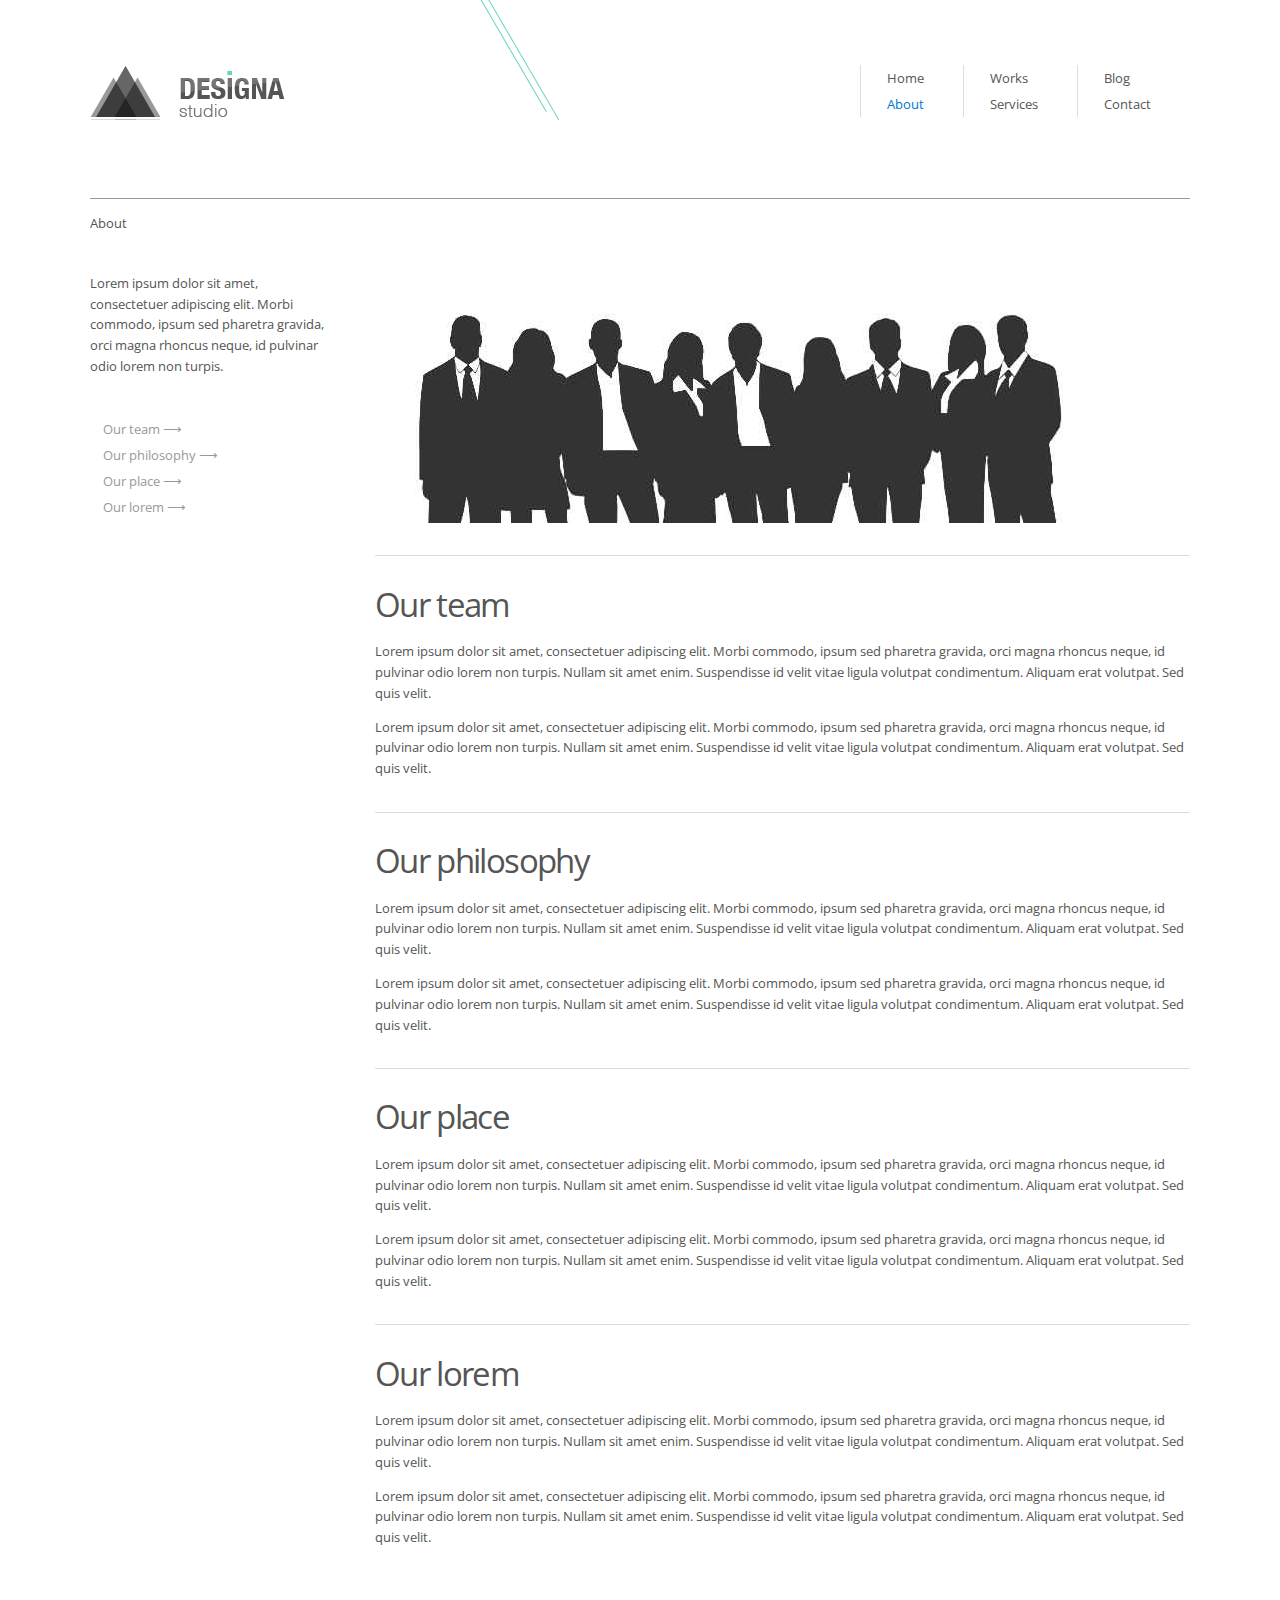
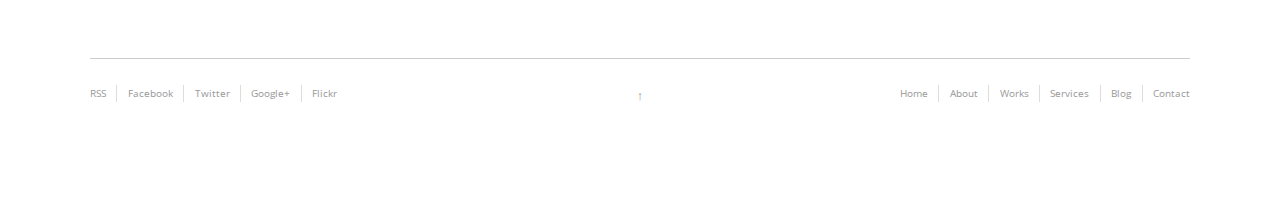
==== about.html @ 0b06ef58 "Add HTML Template from https://www.free-css.com/free-css-templates/page163/designa-2.01" ====
<!DOCTYPE html>
<!--[if lt IE 7]> <html class="no-js lt-ie9 lt-ie8 lt-ie7" lang="en"> <![endif]-->
<!--[if IE 7]>    <html class="no-js lt-ie9 lt-ie8" lang="en"> <![endif]-->
<!--[if IE 8]>    <html class="no-js lt-ie9" lang="en"> <![endif]-->
<!--[if gt IE 8]><!-->
<html class="no-js" lang="en">
<!--<![endif]-->
<head>
<title>Designa 2.01 | About</title>
<meta charset="UTF-8">
<meta http-equiv="X-UA-Compatible" content="IE=edge,chrome=1">
<meta name="viewport" content="width=device-width">
<link rel="shortcut icon" type="image/x-icon" href="img/favicon.ico">
<link rel="shortcut icon" type="image/png" href="img/favicon.png">
<link href='http://fonts.googleapis.com/css?family=Open+Sans:400italic,400,700' rel='stylesheet' type='text/css'>
<link rel="stylesheet" href="css/style.css">
<!--[if lt IE 9]><script src="js/html5.js"></script><![endif]-->
</head>
<body>
<div class="container">
  <header id="navtop"> <a href="index.html" class="logo fleft"> <img src="img/logo.png" alt=""> </a>
    <nav class="fright">
      <ul>
        <li><a href="index.html">Home</a></li>
        <li><a href="about.html" class="navactive">About</a></li>
      </ul>
      <ul>
        <li><a href="works.html">Works</a></li>
        <li><a href="services.html">Services</a></li>
      </ul>
      <ul>
        <li><a href="blog.html">Blog</a></li>
        <li><a href="contact.html">Contact</a></li>
      </ul>
    </nav>
  </header>
  <div class="about-page main grid-wrap">
    <header class="grid col-full">
      <hr>
      <p class="fleft">About</p>
    </header>
    <aside class="grid col-one-quarter mq2-col-full">
      <p class="mbottom">Lorem ipsum dolor sit amet, consectetuer adipiscing elit. Morbi commodo, ipsum sed pharetra gravida, orci magna rhoncus neque, id pulvinar odio lorem non turpis. </p>
      <menu>
      <ul>
        <li><a href="#navteam" class="arrow">Our team</a></li>
        <li><a href="#navphilo" class="arrow">Our philosophy</a></li>
        <li><a href="#navplace" class="arrow">Our place</a></li>
        <li><a href="#navother" class="arrow">Our lorem</a></li>
      </ul>
      </menu></aside>
    <section class="grid col-three-quarters mq2-col-full"> <img src="img/team.jpg" alt="">
      <article id="navteam">
        <h2>Our team</h2>
        <p>Lorem ipsum dolor sit amet, consectetuer adipiscing elit. Morbi commodo, ipsum sed pharetra gravida, orci magna rhoncus neque, id pulvinar odio lorem non turpis. Nullam sit amet enim. Suspendisse id velit vitae ligula volutpat condimentum. Aliquam erat volutpat. Sed quis velit.</p>
        <p>Lorem ipsum dolor sit amet, consectetuer adipiscing elit. Morbi commodo, ipsum sed pharetra gravida, orci magna rhoncus neque, id pulvinar odio lorem non turpis. Nullam sit amet enim. Suspendisse id velit vitae ligula volutpat condimentum. Aliquam erat volutpat. Sed quis velit.</p>
      </article>
      <article id="navphilo">
        <h2>Our philosophy</h2>
        <p>Lorem ipsum dolor sit amet, consectetuer adipiscing elit. Morbi commodo, ipsum sed pharetra gravida, orci magna rhoncus neque, id pulvinar odio lorem non turpis. Nullam sit amet enim. Suspendisse id velit vitae ligula volutpat condimentum. Aliquam erat volutpat. Sed quis velit.</p>
        <p>Lorem ipsum dolor sit amet, consectetuer adipiscing elit. Morbi commodo, ipsum sed pharetra gravida, orci magna rhoncus neque, id pulvinar odio lorem non turpis. Nullam sit amet enim. Suspendisse id velit vitae ligula volutpat condimentum. Aliquam erat volutpat. Sed quis velit.</p>
      </article>
      <article id="navplace">
        <h2>Our place</h2>
        <p>Lorem ipsum dolor sit amet, consectetuer adipiscing elit. Morbi commodo, ipsum sed pharetra gravida, orci magna rhoncus neque, id pulvinar odio lorem non turpis. Nullam sit amet enim. Suspendisse id velit vitae ligula volutpat condimentum. Aliquam erat volutpat. Sed quis velit.</p>
        <p>Lorem ipsum dolor sit amet, consectetuer adipiscing elit. Morbi commodo, ipsum sed pharetra gravida, orci magna rhoncus neque, id pulvinar odio lorem non turpis. Nullam sit amet enim. Suspendisse id velit vitae ligula volutpat condimentum. Aliquam erat volutpat. Sed quis velit.</p>
      </article>
      <article id="navother">
        <h2>Our lorem</h2>
        <p>Lorem ipsum dolor sit amet, consectetuer adipiscing elit. Morbi commodo, ipsum sed pharetra gravida, orci magna rhoncus neque, id pulvinar odio lorem non turpis. Nullam sit amet enim. Suspendisse id velit vitae ligula volutpat condimentum. Aliquam erat volutpat. Sed quis velit.</p>
        <p>Lorem ipsum dolor sit amet, consectetuer adipiscing elit. Morbi commodo, ipsum sed pharetra gravida, orci magna rhoncus neque, id pulvinar odio lorem non turpis. Nullam sit amet enim. Suspendisse id velit vitae ligula volutpat condimentum. Aliquam erat volutpat. Sed quis velit.</p>
      </article>
    </section>
  </div>
  <!--main-->
  <div class="divide-top">
    <footer class="grid-wrap">
      <ul class="grid col-one-third social">
        <li><a href="#">RSS</a></li>
        <li><a href="#">Facebook</a></li>
        <li><a href="#">Twitter</a></li>
        <li><a href="#">Google+</a></li>
        <li><a href="#">Flickr</a></li>
      </ul>
      <div class="up grid col-one-third "> <a href="#navtop" title="Go back up">&uarr;</a> </div>
      <nav class="grid col-one-third ">
        <ul>
          <li><a href="index.html">Home</a></li>
          <li><a href="about.html">About</a></li>
          <li><a href="works.html">Works</a></li>
          <li><a href="services.html">Services</a></li>
          <li><a href="blog.html">Blog</a></li>
          <li><a href="contact.html">Contact</a></li>
        </ul>
      </nav>
    </footer>
  </div>
</div>
<!-- Javascript - jQuery -->
<script src="js/jquery-1.7.2.min.js"></script>
<!--[if (gte IE 6)&(lte IE 8)]><script src="js/selectivizr.js"></script><![endif]-->
<script src="js/scripts.js"></script>
</body>
</html>
---- css/style.css ----
/* -------------------------------------------------------------
- Site Name: DESIGNA Studio
- Version: 2.01 (August 2012)
- Site URI: http://sylvainlafitte.com/designa/
- Author: Sylvain Lafitte
- Author URI: http://sylvainlafitte.com

- Resources:
	HTML5 Boilerplate (http://html5boilerplate.com/),
	Normalise.css (http://necolas.github.com/normalize.css/), 
	Proportional grids by Boon (http://builtbyboon.com),
	CSS Tricks (css-tricks.com).
------------------------------------------------------------- */



/* -------------------------------------------------------------
======	RESET
------------------------------------------------------------- */
article, aside, details, figcaption, figure, 
footer, header, hgroup, menu, nav, section {display: block}
audio, canvas, video { display: inline-block; *display: inline; *zoom: 1; }
audio:not([controls]) { display: none; }
html { font-size: 100%; -webkit-text-size-adjust: 100%; -ms-text-size-adjust: 100%; }
:hover, :focus, :active { outline: none; }


html, button, input, select, textarea {
	font-family: "Open sans", "Helvetica Neue", "HelveticaNeue", Helvetica, Arial, sans-serif;
	font-weight: 400; /* normal */
	color: #555; 
	font-smooth:always;
	-webkit-font-smoothing: antialiased;
	font-smoothing: antialiased;
	text-shadow: 1px 1px 1px rgba(0,0,0,0.004);}

body { margin: 0; font-size: 13px; line-height: 1.6; }

a { color: #0078CF; font-weight: normal;
	cursor: pointer;  text-decoration: none;
	transition:color 0.2s ease; -moz-transition:color 0.2s ease; -webkit-transition:color 0.2s ease; -o-transition:color 0.2s ease;}

a:hover { color: #000; text-decoration: underline; background: rgba(0, 0, 0, .025);} 

::-moz-selection { background: #0078CF; color: #fff; text-shadow: none; }
::selection { background: #0078CF; color: #fff; text-shadow: none; }	

p{margin: 0 0 1em;}
p:last-child {margin-bottom: 0;}

a:visited{opacity:0.9;}
a:active, a:focus{position:relative;top:1px;}
abbr[title]{border-bottom:1px dotted}
dfn{font-style:italic}
hr{display:block; height:1px; border:0; border-top:1px solid #ddd; margin:1em 0; padding:0}
pre, code, kbd, samp{font-family:monospace,monospace; _font-family:'courier new',monospace; font-size:1em}
q{quotes:none}
q:before, q:after{content:""; content:none}
blockquote { margin: 1em 1em 1em 0; padding: 1em; border-left: 1px solid #DDD; font-style: italic; color: #999;}
blockquote p {font-size: 1.1em;line-height: 2em;margin-bottom: 0;}
blockquote small {display: block;font-size: 1em;line-height: 1.6em;color: #bfbfbf; text-align: right;}
blockquote small:before {content: '\2014 \00A0';}
b, strong{font-weight:700}
small{font-size:85%; color: #999;}
sub, sup{font-size:75%; line-height:0; position:relative; vertical-align:baseline}
sup{top:-0.5em}
sub{bottom:-0.25em}
dd{margin:0 0 0 40px} dt{font-weight: 700;}
ul, ol{list-style:none; list-style-image:none; margin:0; padding:0;}
img{border:0; -ms-interpolation-mode:bicubic; vertical-align:middle}
svg:not(:root){overflow:hidden}
figure{margin:0}
form{margin:0}
fieldset{border:0; margin:0; padding:0}
label{cursor:pointer}
legend{border:0; *margin-left:-7px; padding:0;white-space: normal;}
button, input, select, textarea{font-size:100%; margin:0; vertical-align:baseline; *vertical-align:middle}
button, input{line-height:normal; *overflow:visible}
table button, table input{*overflow:auto}
button, input[type="button"], input[type="reset"], input[type="submit"]{cursor:pointer; -webkit-appearance:button}
input[type="checkbox"], input[type="radio"]{box-sizing:border-box}
input[type="search"]{-webkit-appearance:textfield; -moz-box-sizing:content-box; -webkit-box-sizing:content-box; box-sizing:content-box}
input[type="search"]::-webkit-search-decoration{-webkit-appearance:none}
button::-moz-focus-inner, input::-moz-focus-inner{border:0; padding:0}
textarea{overflow:auto; vertical-align:top; resize:vertical}
table{border-collapse:collapse; border-spacing:0}
td{vertical-align:top}
.chromeframe { margin: 1em 0; background: red; color: black; padding: 1em; }



/* -------------------------------------------------------------
======	STYLES
------------------------------------------------------------- */

/* -- FORMS 
------------------------------------------------------------- */
form{margin-top: 2em;}
form li{margin-bottom: 1.5em;}
label{display: block; margin-bottom:1em; font-weight: 700;}
input, select, textarea {
	border: 1px solid #DDD;
	color: #777;
	font-size: 1em;
	padding: 1em;
	width:60%;
	-webkit-box-sizing: border-box;
	-moz-box-sizing: border-box;
	-ms-box-sizing: border-box;
	box-sizing: border-box;
	*behavior: url(/js/boxsizing.htc); }
textarea{padding: 1em; min-height:15em; height: auto; width: 100%; }
input, textarea {
 -moz-transition: border .25s;
 -webkit-transition: border .25s;
 -o-transition: border .25s;
 transition: border .25s;}
input:hover, textarea:hover, input:focus, textarea:focus,input:active, textarea:active { border: 1px solid #999;}
input[type="text"],textarea{cursor: text;}
input[type="radio"], input[type="checkbox"] { display: inline; width:auto; height: auto; margin-right: 1em; }
input[type="checkbox"] + label, input[type="radio"] + label { display: inline;}
input[type="file"]{ border: none;}
input[type="date"]{ width: auto;}
select {height: auto;}
/* Placeholders */
::-webkit-input-placeholder { color: #BBB;}
:-moz-placeholder {color: #BBB;}
:-ms-input-placeholder {color: #BBB;}
/* validate.js */
label.error { color: #0078CF; margin: 0.5em 0 0 0.5em; font-weight: normal; font-style: italic; }



/* -- BUTTONS 
------------------------------------------------------------- */
.button, input[type="submit"], button, .toggle-title {
	color: #666;
	font-size: 1.1em;
	font-weight: normal;
	padding: 0.6em 1.2em;
	text-shadow: 0 1px 0 #fff;
	border: solid 1px #ddd;
	text-decoration: none;
	cursor: pointer;
	
	background: #efefef; /* Old browsers */
	background: -moz-linear-gradient(top,  #f6f6f6 0%, #efefef 100%); /* FF3.6+ */
	background: -webkit-gradient(linear, left top, left bottom, color-stop(0%,#f6f6f6), color-stop(100%,#efefef)); /* Chrome,Safari4+ */
	background: -webkit-linear-gradient(top,  #f6f6f6 0%,#efefef 100%); /* Chrome10+,Safari5.1+ */
	background: -o-linear-gradient(top,  #f6f6f6 0%,#efefef 100%); /* Opera 11.10+ */
	background: -ms-linear-gradient(top,  #f6f6f6 0%,#efefef 100%); /* IE10+ */
	background: linear-gradient(to bottom,  #f6f6f6 0%,#efefef 100%); /* W3C */
	filter: progid:DXImageTransform.Microsoft.gradient( startColorstr='#f6f6f6', endColorstr='#efefef',GradientType=0 ); /* IE6-9 */
		
	-webkit-border-radius: 2px;
	-moz-border-radius: 2px;
	-o-border-radius: 2px;
	-ms-border-radius: 2px;
	-khtml-border-radius: 2px;
	border-radius: 2px;
	
	-webkit-transition: 0.1s linear all;
	-moz-transition: 0.1s linear all;
	-ms-transition: 0.1s linear all;
	-o-transition: 0.1s linear all;
	transition: 0.1s linear all; }
.button:hover, input[type="submit"]:hover, button:hover, .toggle-title:hover {
	color: #333;
	text-decoration: none;
	border-color: #BBB;
	-moz-box-shadow: 0 1px 2px rgba(0, 0, 0, 0.1);
	-webkit-box-shadow:0 1px 2px rgba(0, 0, 0, 0.1);
	box-shadow: 0 1px 2px rgba(0, 0, 0, 0.1);
	background: 0 100%;}
.button:focus, input[type="submit"]:focus, button:focus, .toggle-title:focus {
	color: #333;
	border-color: #BBB;}
.button:active, input[type="submit"]:active, button:active, .toggle-title:active {
	color: #000;
	background: #F5F5F5;
	border-color: #444;
	position: relative; top:1px;}



/* -- TYPO
------------------------------------------------------------- */
h1,h2,h3,h4,h5,h6{margin:0 0 1em; font-weight: normal;}

h1 {font-size: 4.1em; 
	letter-spacing: -0.075em; 
	text-transform: uppercase; 
	line-height: 0.9; 
	color: #555;
	margin: 0 0 0.5em; 
	font-weight: normal; }
h2 { font-size: 2.5em; margin: 0 0 20px; letter-spacing: -0.05em; color: #555; line-height: 1; }
h3 { font-size: 1.75em; }
h4 { font-size: 1.5em; }
h5 { font-size: 1.17em; text-transform: uppercase; margin: 0; color: #555; }
h6 { font-size: 1em; margin-bottom: 2px; font-weight: 700; }

h1 a,h2 a,h3 a,h4 a,h5 a,h6 a{color:#333; text-decoration: none;}
h1 a:hover,h2 a:hover,h3 a:hover,h4 a:hover,h5 a:hover,h6 a:hover{color:#0078CF;text-decoration: underline;}



/* -- GRID  https://github.com/mattberridge/Proportional-Grids/
------------------------------------------------------------- */
body{width:100%; background: url(../img/stripes.png) no-repeat 40% 0;}
.container {width: 90%; margin: 5em auto; max-width: 1100px; min-width: 300px;}
 
.grid-wrap {
  margin-left: -3em; /* the same as your gutter */
  overflow: hidden;
  *zoom:1;}
  .grid-wrap:before, .grid-wrap:after{content:""; display:table}
  .grid-wrap:after{clear:both}
  
.grid {
  float: left;
  padding-left: 3em; /* this is your gutter between columns */
  width: 100%;
  -webkit-box-sizing: border-box;
  -moz-box-sizing: border-box;
  box-sizing: border-box;
  *behavior: url(/js/boxsizing.htc); }
  
.half-gutter {margin-left: -1.5em; }
  .half-gutter .grid-col {padding-left: 1.5em; }
  
.col-full {width: 100%; }
.col-one-half {width: 50%; }
.col-one-third {width: 33.333%; }
.col-two-thirds {width: 66.666%; }
.col-one-quarter {width: 25%; }
.col-three-quarters {width: 75%; }

.divide-top{border-top: 1px solid #ccc;padding-top: 2em;margin-top: 1.5em; }

.mright{ margin-right: 3em;}
.mleft{ margin-left: 3em;}
.mtop{ margin-top: 3em;}
.mbottom{ margin-bottom: 3em;}
.halfmright{ margin-right: 1.5em;}
.halfmleft{ margin-left: 1.5em;}
.halfmtop{ margin-top: 1.5em;}
.halfmbottom{ margin-bottom: 1.5em;}

.fright, .fleft{display:block; overflow:hidden}
.fright{float:right}
.fleft{float:left}

.alignleft{float: left;clear: left;margin: 0.38em 1.62em 0.38em 0;}
.alignright {float: right;clear: right;margin: 0.38em 0 0.38em 1.62em;}
.aligncenter {margin: 0 auto 1.62em;display: block;}



/* -- MISC
------------------------------------------------------------- */
figure { max-height: 100%; overflow: hidden;}
figure figcaption { }
img { max-width: 100%; height: auto; width: auto; }
a img {
    -webkit-transition: opacity 1s ease;
    -moz-transition: opacity 1s ease;
    -o-transition: opacity 1s ease;
    -ms-transition: opacity 1s ease;
    transition: opacity 1s ease; }
a img:hover {
	*zoom: 1;
	opacity: 0.7;
	-ms-filter: progid:DXImageTransform.Microsoft.Alpha(Opacity = 70);
	filter: alpha(opacity = 70);}
    
    
    
/* -------------------------------------------------------------
======	PAGES
------------------------------------------------------------- */
    
/* -- HEADER
------------------------------------------------------------- */
header#navtop { margin-bottom: 2em; clear: both; overflow: hidden; }
    header nav ul { float: left; overflow: hidden; padding: 0 3em 0 2em; border-left: 1px solid #ddd; line-height: 2em; }
nav a, menu a { text-decoration: none; color: #555; }
.navactive { color: #0078CF }
.logo {margin-bottom: 3em;}
.logo:hover {background: none;}
		
		
/* -- GENERAL 
------------------------------------------------------------- */
.main > section { margin-bottom: 7em; }
.main header{ color: #555; margin-bottom: 3em; }
.main header hr{border-top-color:#999;}
.arrow:after {content:" \27F6"; /* html unicode: &#10230; */ } 
header .arrow {color: #999; font-style: italic;}
.arrow:hover {color: #0078CF; }


/* -- FOOTER
------------------------------------------------------------- */
footer  { color: #555; margin-bottom: 7em; }
footer nav ul { float: right; overflow: hidden; }
footer a {color: #999;}
footer li { float: left; margin-right: 1em; padding-right: 1em; border-right: 1px solid #DDD; font-size: 0.8em; }
footer li:last-child { margin-right: 0; padding-right: 0; border-right: none; }
.up a { display: block; text-align: center; margin: 0 auto; }


/* -- HOME-PAGE
------------------------------------------------------------- */
/* Services */
.services aside { color: #999; padding-top: 1em; border-top: 1px solid #DDD;}
.services aside:after, .services h5:after { content: ""; display: block; height: 1px; width: 1em; background: #DDD; margin: 1em 0; }

/* Slider */
	/* Browser Resets */
.flex-container a:active,.flexslider a:active,.flex-container a:focus,.flexslider a:focus  {outline: none;}
.slides,.flex-control-nav,.flex-direction-nav {margin: 0; padding: 0; list-style: none;} 
	/* FlexSlider Necessary Styles */ 
.flexslider {margin: 0; padding: 0; position: relative;}
.flexslider .slides > .slide {display: none; -webkit-backface-visibility: hidden;}
.flexslider .slides img {width: 100%; display: block;}
.flex-pauseplay span {text-transform: capitalize;}
.slides:after {content: "."; display: block; clear: both; visibility: hidden; line-height: 0; height: 0;} 
html[xmlns] .slides {display: block;} 
* html .slides {height: 1%;}

.slide figcaption {
	position: absolute;
	background: white; 
	height: auto; min-height: 3em; width: 60%; padding: 1em; 
	top: 3em; right: 0; }
.slide figcaption div { text-align: right; display: block; border-right: 1px solid #DDD; padding: 0 2em 0 0; margin: auto 5em auto 0; }
.slide figcaption div p { margin: 0 }
.flex-direction-nav{ position: absolute; top: 4em; right: 1.5em; z-index: 10;}
.flex-direction-nav li {display: inline;}
.flex-prev, .flex-next{ text-decoration: none; color: #999;	margin-left: 1em;}
.flex-prev:hover, .flex-next:hover{ color: #0078CF}


/* -- WORKS / Home-page and Works-page
------------------------------------------------------------- */
.works figure > a{ 
	display: block; 
	height: 100%; width: 100%; 
	overflow: hidden; 
	position: relative;
	border-top: 1px solid #DDD; padding-top: 1em; }
 	
.works figure .zoom{ 
	display: block; 
	position: absolute; top: 10px; left: 0; 
	background: url(../img/zoom.png) no-repeat center; 
	width: 100%; height: 100%; 
	*zoom: 1;
	opacity: 0;
	-ms-filter: progid:DXImageTransform.Microsoft.Alpha(Opacity = 0);
	filter: alpha(opacity = 0); }

.works figure figcaption{ margin-top: 1em; padding: 0 0.5em; white-space: nowrap; }
.works figure figcaption a{line-height:2em; color: #555; font-weight: 700; }
.works figure figcaption p{ margin: 0; }

.works-page .works figure { margin-bottom: 3em;}

.main aside{margin-bottom: 3em}
.main aside menu{padding: 0 0 0 1em; line-height: 2em;}
.main aside menu a{color: #999;}
.main aside menu .buttonactive {color: #0078CF }


/* -- SUBPAGES 
------------------------------------------------------------- */
/*Separations*/
.main:not(.home-page) > section article h2 { margin-top: 1em; padding-top: 1em; border-top: 1px solid #DDD; }
.main:not(.home-page) > section article:first-child h2 { margin-top: 0;}

/* Work-page (single) */
.work-page figure {margin-bottom: 3em;}
.work-page figcaption {text-align: center; margin-top: 1em;}

/* Services-page */
.warning { 
	display: block; 
	background: #F5F5F5; 
	border: 1px solid #DDD; border-left: none; border-right: none; 
	text-align: center; 
	padding: 20px; margin: 20px 0px; }

	/* - Toggles */  
.toggle-view > li {
    margin-top: 1em;
    position: relative; }
.toggle-title {padding: 0.8em 2em;}
.toggle-title-detail {
    font-size: 0.8em;
    color: #999;
    font-weight: normal;
    text-transform: lowercase; }
.toggle-title:after {
    content: "\25C0";
    float: right;
    color: #999; }
.toggle-title:hover:after { color: #555 }
.tactive { background: #FFF }
.tactive:after {
    content: "\25BC";
    color: #555;}
.toggle {
    padding: 1em 2em;
    display: none;
    overflow: hidden; }
.toggle > ul li { line-height: 2.5 }
.toggle > ul li:before {
    content: "\2714 ";
    color: #ddd;
    margin-right: 1em; }
            
	/* - Tabs */
.tabs {
    display: block;
    margin: 0;
    padding: 0;
    border-bottom: solid 1px #ddd; }
.tabs li {
    display: inline-block; margin-bottom: -1px; }
.tabs li a {
    display: block; 
    text-decoration: none;
    line-height: 3em;
    color: #555; 
    padding: 0 2em; 
    margin: 0;
    background: #f5f5f5;
    font-size: 1.1em;}
.tabs li a:hover{color: #000;}
.tabs li.active a{
	background: #fff;
	position: relative;
	border: 1px solid #DDD;
	border-bottom-color: #FFF;
	color: #111;
	-moz-border-radius-topleft: 2px;
	-webkit-border-top-left-radius: 2px;
	border-top-left-radius: 2px;
	-moz-border-radius-topright: 2px;
	-webkit-border-top-right-radius: 2px;
	border-top-right-radius: 2px; }

.tab_container { margin-bottom: 1em; display: block; border-left: 1px solid #ddd; padding: 15px 15px 0;}
.tab_container > article { display:none; }
.tab_container > article:first-child { display: block; }



/* -------------------------------------------------------------
======	BLOG
------------------------------------------------------------- */

/* Article */
.post {margin-bottom:5em}
.post .entry{margin:1.5em 0;}
.post .entry p{overflow:auto}
.post .more-link {font-weight:700; color: #0078CF;}
.post .more-link:hover {color:#333;}
.meta {font-weight: normal;	color:#999; font-size:0.9em}
.meta a {color:#555; text-decoration:none;}
.meta a:hover {color:#0078CF; text-decoration:underline;}

/* Sidebar */
.blog-sidebar {color: #999;}
.blog-sidebar h2{margin-bottom:1em; font-size:2em; color:#666;}
.blog-sidebar .widget{padding-bottom:2em;border-bottom: 1px solid #DDD;margin-bottom: 2em;}
.blog-sidebar .widget:last-child{border-bottom: none;}
.blog-sidebar a {font-weight: normal; color:inherit;text-decoration: none; }
.blog-sidebar a:hover{color:#333;}
.blog-sidebar li{padding-left: 1em; margin-bottom: 0.5em;  white-space: nowrap ; text-overflow: ellipsis; width: 95%; overflow: hidden; display: block;} 
.blog-sidebar li a:before {content: ">"; padding-right: 1em;} 
.blog-sidebar input {width: 90%; padding-right: 0;}

/* Pagination */
ul.page-numbers{float: right;overflow:hidden; display:block;}
.page-numbers li {float:left;}
.page-numbers li a{ display:block;padding:1em;text-decoration:none; color:#777;}
.page-numbers li a:hover{ color:#444;}
.page-numbers li .current{color: #0078CF;}

/* Comments*/
.section-comment header{overflow: hidden; clear: both;}
.comments, .leavecomment {margin-top: 3em;}
.comment{margin-bottom: 2em;}
.comment p{font-size: 0.9em; color: #777;}
.comment h6{margin-bottom: 0.5em;}
.comment form ul li { margin-bottom: 2em }



/* -------------------------------------------------------------
======	MISC
------------------------------------------------------------- */

.ir{display:block; border:0; text-indent:-999em; overflow:hidden; background-color:transparent; background-repeat:no-repeat; text-align:left; direction:ltr; *line-height: 0;}
.ir br{display:none}
.hidden{display:none !important; visibility:hidden}



/* -------------------------------------------------------------
======	IE Fix
------------------------------------------------------------- */
.lt-ie9 .works figure a, .lt-ie9 .works figure a img { filter:inherit} 
/* jquery filter opacity issue IE8 */

.lt-ie9 .container {min-width: 780px;}
.lt-ie8 .container {width: 960px;}
.lt-ie8 .grid-wrap {margin-left: 0; }
.lt-ie8 .grid {padding: 0;margin-left: 5%; }
  .lt-ie8 .grid:first-child {margin-left: 0; }

.lt-ie8 .col-full {width: 99.95%; }
.lt-ie8 .col-full + .grid {margin-left: 0; }
.lt-ie8 .col-one-half {width: 47.45%; }
.lt-ie8 .col-one-third {width: 29.55%; }
.lt-ie8 .col-two-thirds {width: 64.95%; }
.lt-ie8 .col-one-quarter {width: 19.95%; }
.lt-ie8 .col-three-quarters {width: 74.95%; }



/* -------------------------------------------------------------
======	MEDIA QUERIES
------------------------------------------------------------- */

/* -- Media query 1 (mq1)
------------------------------------------------------------- */
@media only screen and (max-width: 60em) { /* 13 / 780 */
	.mq1-col-full {width: 100%; }
	.mq1-col-one-half {width: 50%; }
	.mq1-col-one-third {width: 33.333%; }
	.mq1-col-two-thirds {width: 66.666%; }
	.mq1-col-one-quarter {width: 25%; }
	.mq1-col-three-quarters {width: 75%; }
	/**/
	h1{font-size: 3.1em;}
	.slide figcaption{ width: 80%;}
	footer li { float: left; margin-right: 0.5em; padding-right: 0.5em; border-right: 1px solid #DDD;} 
}
    
/* -- Media query 2 (mq2)
------------------------------------------------------------- */
@media only screen and (max-width: 48em) { /* 13 / 624 */
	.mq2-col-full {width: 100%;}
	.mq2-col-one-half {width: 50%; }
	.mq2-col-one-third { width: 33.333%; }
	.mq2-col-two-thirds {width: 66.666%; }
	.mq2-col-one-quarter {width: 25%; }
	.mq2-col-three-quarters {width: 75%; }
	/**/
	header nav { width: 100%; }
	header nav ul {  padding: 0 ; border-left:none; line-height: 2em; }
	header nav ul li { float: left;  padding: 0 1em ; border-left:1px solid #ddd; }
	.slider { margin-top: 3em; }
}
    
/* -- Media query 3 (mq3)
------------------------------------------------------------- */
@media only screen and (max-width: 30em) { /* 13 / 390 */
	.mq3-col-full { width: 100%; }
	.mq3-col-one-half { width: 50%; }
	.mq3-col-one-third { width: 33.333%; }
	.mq3-col-two-thirds { width: 66.666%; }
	.mq3-col-one-quarter { width: 25%; }
	.mq3-col-three-quarters { width: 75%; } 
	.mq3-none {display: none;}
	/**/
	header nav ul li { padding: 0 0.5em ; }
	footer li { float: none; margin-right: 0em; padding-right: 0em; border-right: none; line-height: 2em;}
	.services article {	margin-top: 3em;} .services article:first-of-type {	margin-top: 0;}	
}

/* -- PRINT STYLES 
------------------------------------------------------------- */
@media print{ 
	*{background:transparent !important; color:black !important; text-shadow:none !important; filter:none !important; -ms-filter:none !important}
	abbr[title]:after{content:"("attr(title) ")"}
	pre, blockquote{page-break-inside:avoid}
	thead{display:table-header-group}
	tr, img{page-break-inside:avoid}
	img{max-width:100% !important}
	p, h2, h3{orphans:3; widows:3}
	h2, h3{page-break-after:avoid} 
}
 
 
 
/* -------------------------------------------------------------
======	END
------------------------------------------------------------- */
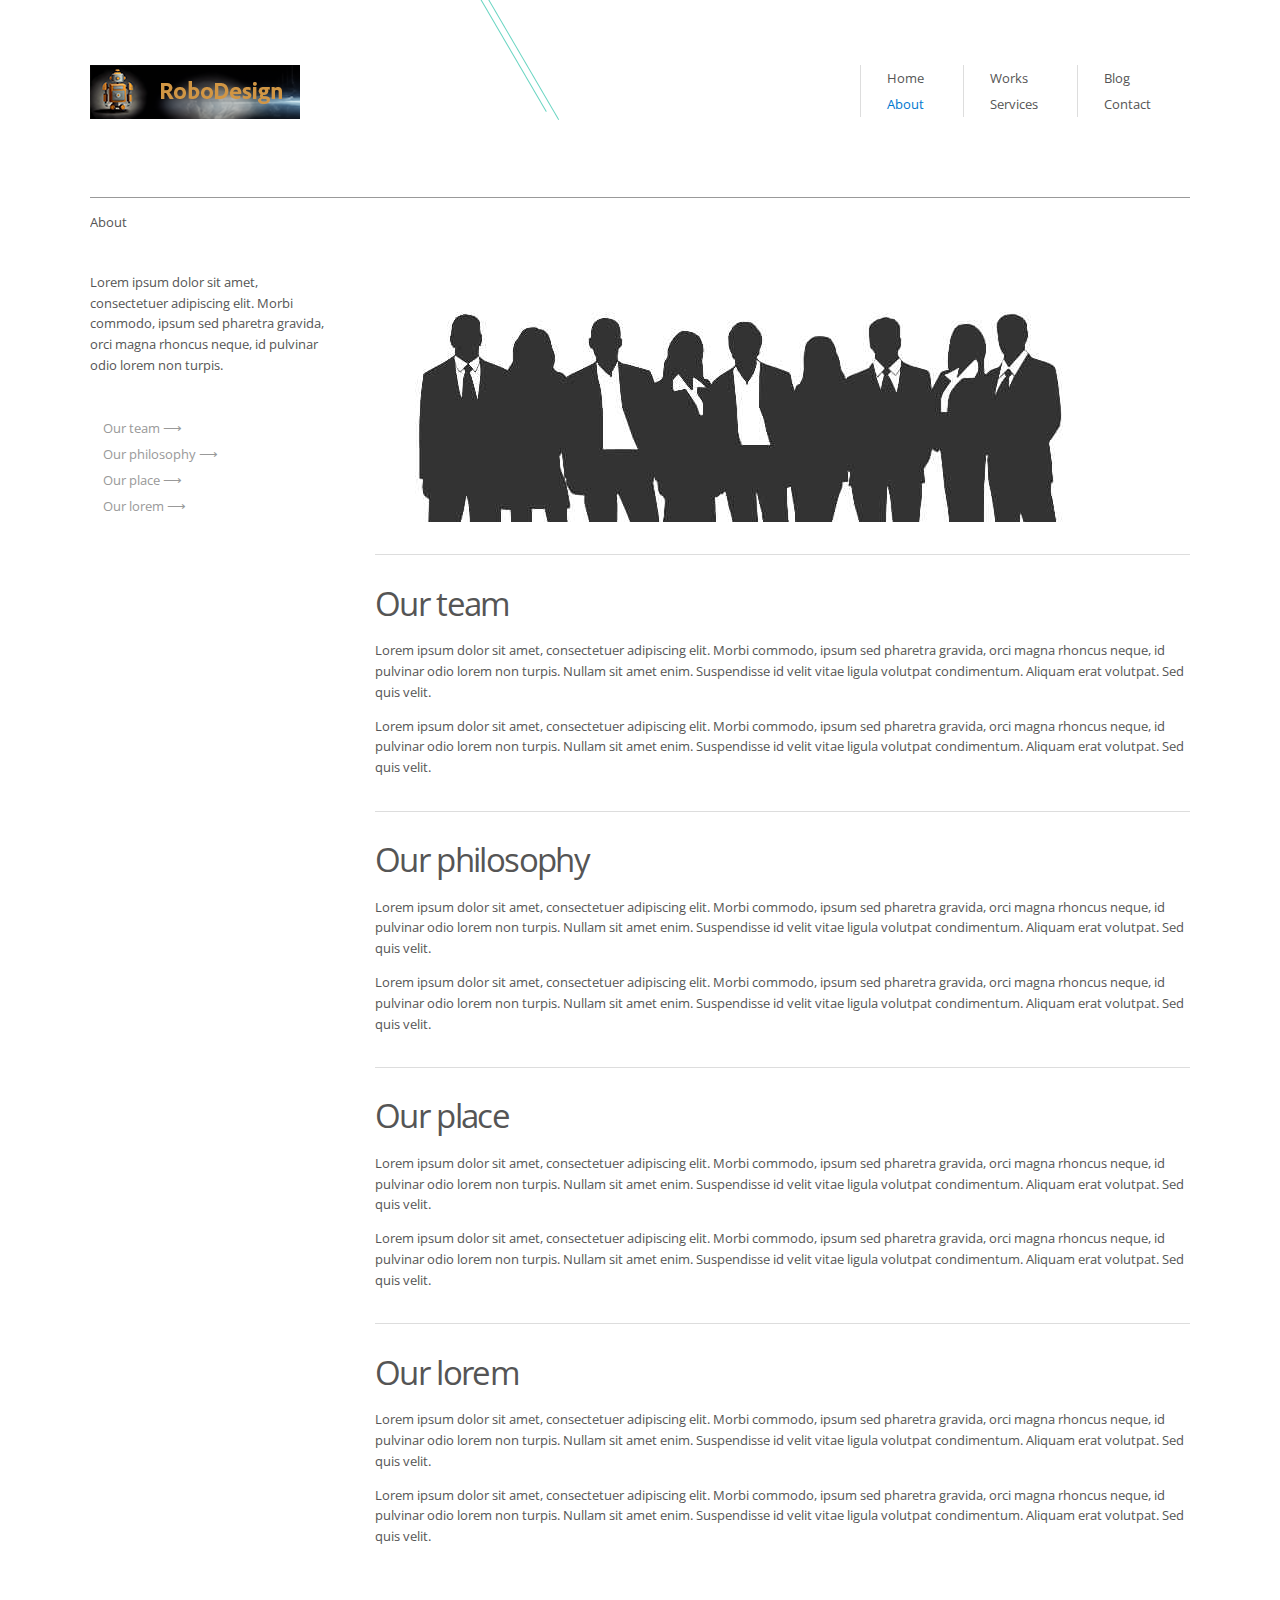
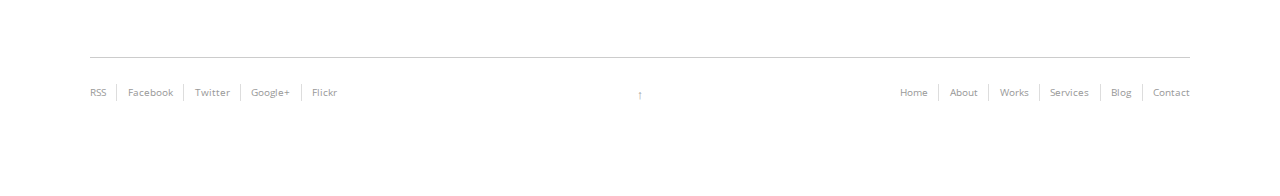
==== commit 2f4d28d8: "modify logo in all files" ====
--- a/about.html
+++ b/about.html
@@ -18,7 +18,7 @@
 </head>
 <body>
 <div class="container">
-  <header id="navtop"> <a href="index.html" class="logo fleft"> <img src="img/logo.png" alt=""> </a>
+  <header id="navtop"> <a href="index.html" class="logo-02 fleft"> <img src="img/logo-02.png" alt=""> </a>
     <nav class="fright">
       <ul>
         <li><a href="index.html">Home</a></li>
--- a/css/style.css
+++ b/css/style.css
@@ -286,8 +286,8 @@
     header nav ul { float: left; overflow: hidden; padding: 0 3em 0 2em; border-left: 1px solid #ddd; line-height: 2em; }
 nav a, menu a { text-decoration: none; color: #555; }
 .navactive { color: #0078CF }
-.logo {margin-bottom: 3em;}
-.logo:hover {background: none;}
+.logo-02 {margin-bottom: 3em;}
+.logo-02:hover {background: none;}
 		
 		
 /* -- GENERAL 
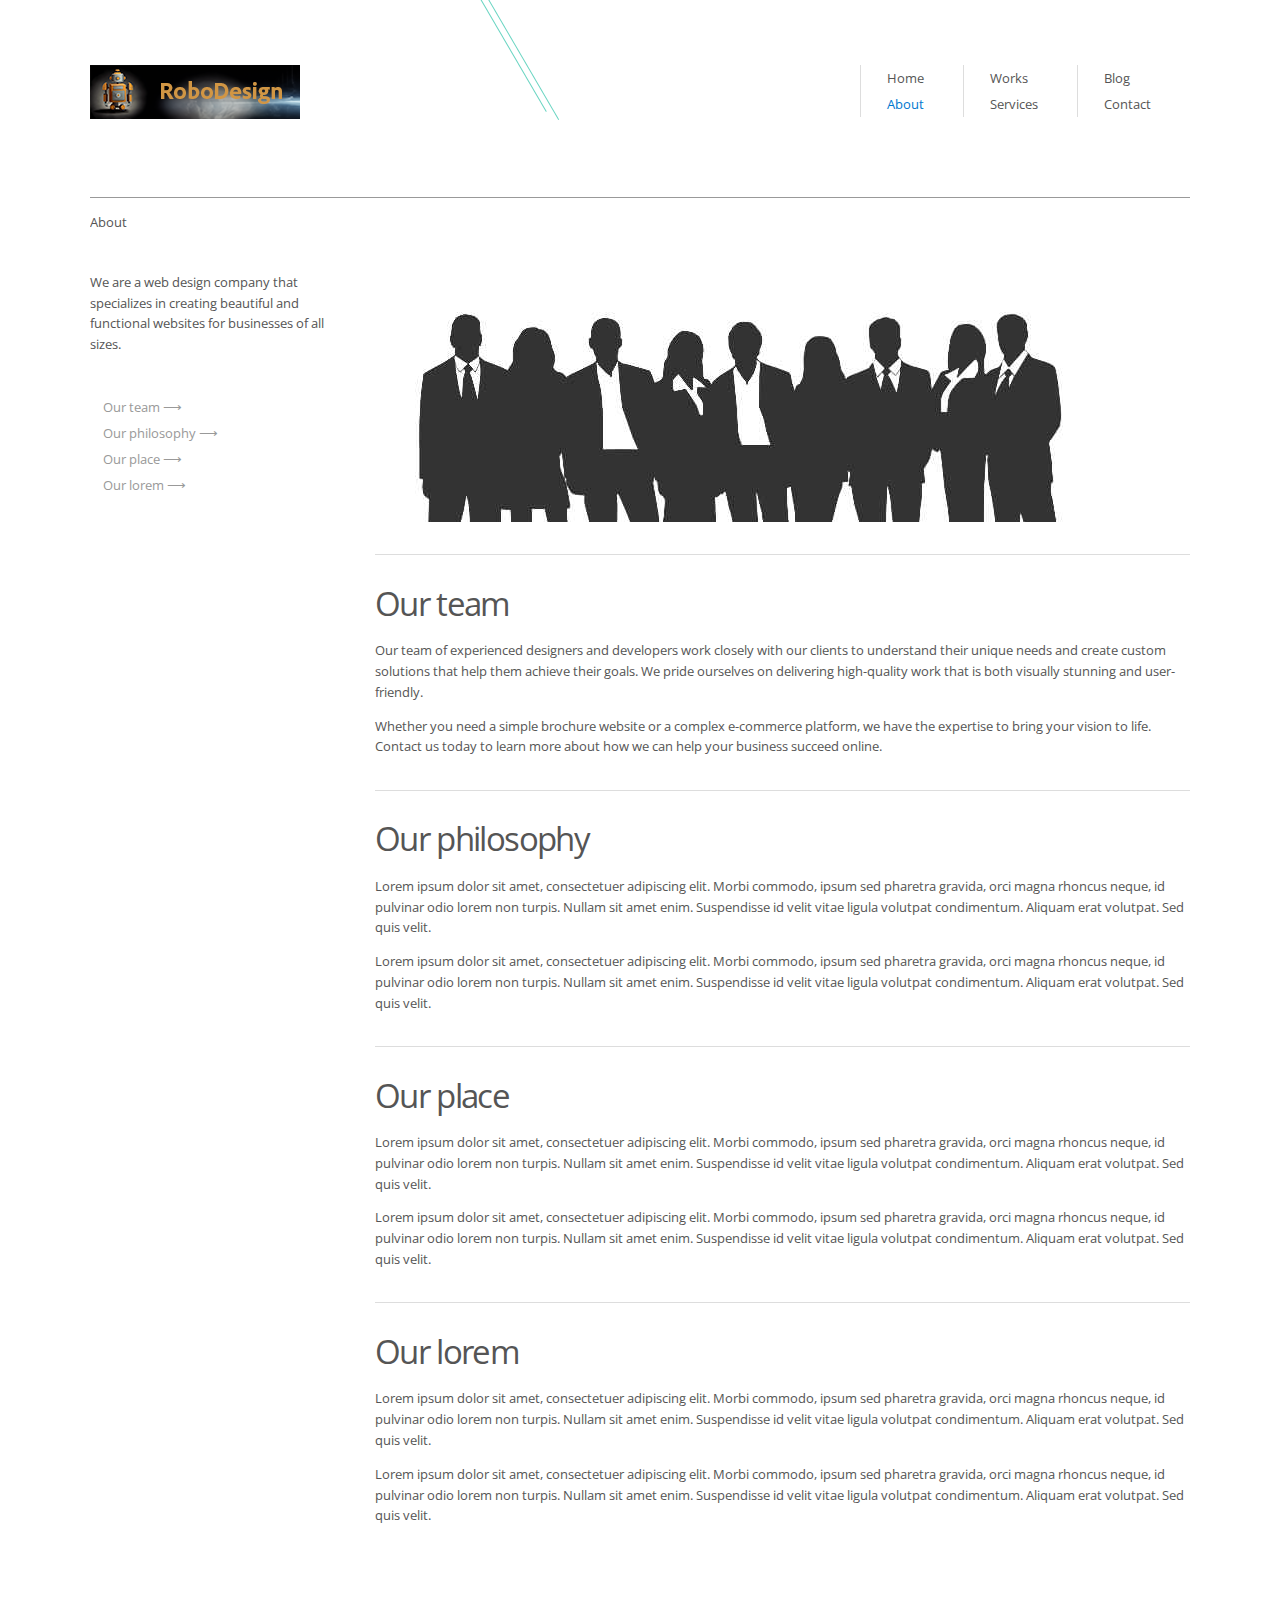
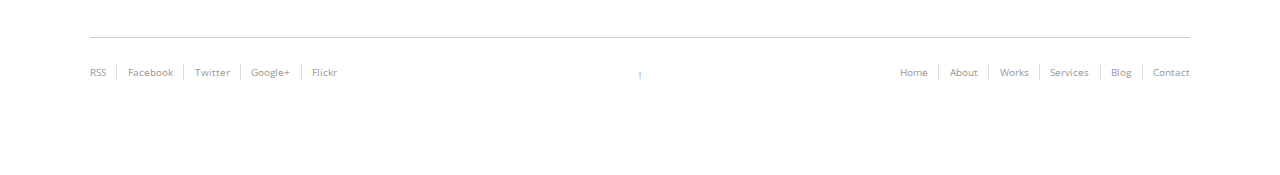
==== commit cefa9425: "update about.html page our team paragraph" ====
--- a/about.html
+++ b/about.html
@@ -6,7 +6,7 @@
 <html class="no-js" lang="en">
 <!--<![endif]-->
 <head>
-<title>Designa 2.01 | About</title>
+<title>Davide - Test Website | About</title>
 <meta charset="UTF-8">
 <meta http-equiv="X-UA-Compatible" content="IE=edge,chrome=1">
 <meta name="viewport" content="width=device-width">
@@ -15,6 +15,18 @@
 <link href='http://fonts.googleapis.com/css?family=Open+Sans:400italic,400,700' rel='stylesheet' type='text/css'>
 <link rel="stylesheet" href="css/style.css">
 <!--[if lt IE 9]><script src="js/html5.js"></script><![endif]-->
+  <script>
+    window.adobeDataLayer = window.adobeDataLayer || [];
+    window.adobeDataLayer = window.adobeDataLayer || [];
+    window.adobeDataLayer.push({
+        "page": {
+            "pageName": document.title,
+            "siteSection": "Main",
+            "service": "Test"
+        }
+    });
+  </script>
+  <script src="js/adobe-client-data-layer.min.js" async defer></script>
 </head>
 <body>
 <div class="container">
@@ -40,7 +52,7 @@
       <p class="fleft">About</p>
     </header>
     <aside class="grid col-one-quarter mq2-col-full">
-      <p class="mbottom">Lorem ipsum dolor sit amet, consectetuer adipiscing elit. Morbi commodo, ipsum sed pharetra gravida, orci magna rhoncus neque, id pulvinar odio lorem non turpis. </p>
+      <p class="mbottom">We are a web design company that specializes in creating beautiful and functional websites for businesses of all sizes. </p>
       <menu>
       <ul>
         <li><a href="#navteam" class="arrow">Our team</a></li>
@@ -52,8 +64,8 @@
     <section class="grid col-three-quarters mq2-col-full"> <img src="img/team.jpg" alt="">
       <article id="navteam">
         <h2>Our team</h2>
-        <p>Lorem ipsum dolor sit amet, consectetuer adipiscing elit. Morbi commodo, ipsum sed pharetra gravida, orci magna rhoncus neque, id pulvinar odio lorem non turpis. Nullam sit amet enim. Suspendisse id velit vitae ligula volutpat condimentum. Aliquam erat volutpat. Sed quis velit.</p>
-        <p>Lorem ipsum dolor sit amet, consectetuer adipiscing elit. Morbi commodo, ipsum sed pharetra gravida, orci magna rhoncus neque, id pulvinar odio lorem non turpis. Nullam sit amet enim. Suspendisse id velit vitae ligula volutpat condimentum. Aliquam erat volutpat. Sed quis velit.</p>
+        <p>Our team of experienced designers and developers work closely with our clients to understand their unique needs and create custom solutions that help them achieve their goals. We pride ourselves on delivering high-quality work that is both visually stunning and user-friendly.</p>
+        <p>Whether you need a simple brochure website or a complex e-commerce platform, we have the expertise to bring your vision to life. Contact us today to learn more about how we can help your business succeed online.</p>
       </article>
       <article id="navphilo">
         <h2>Our philosophy</h2>
